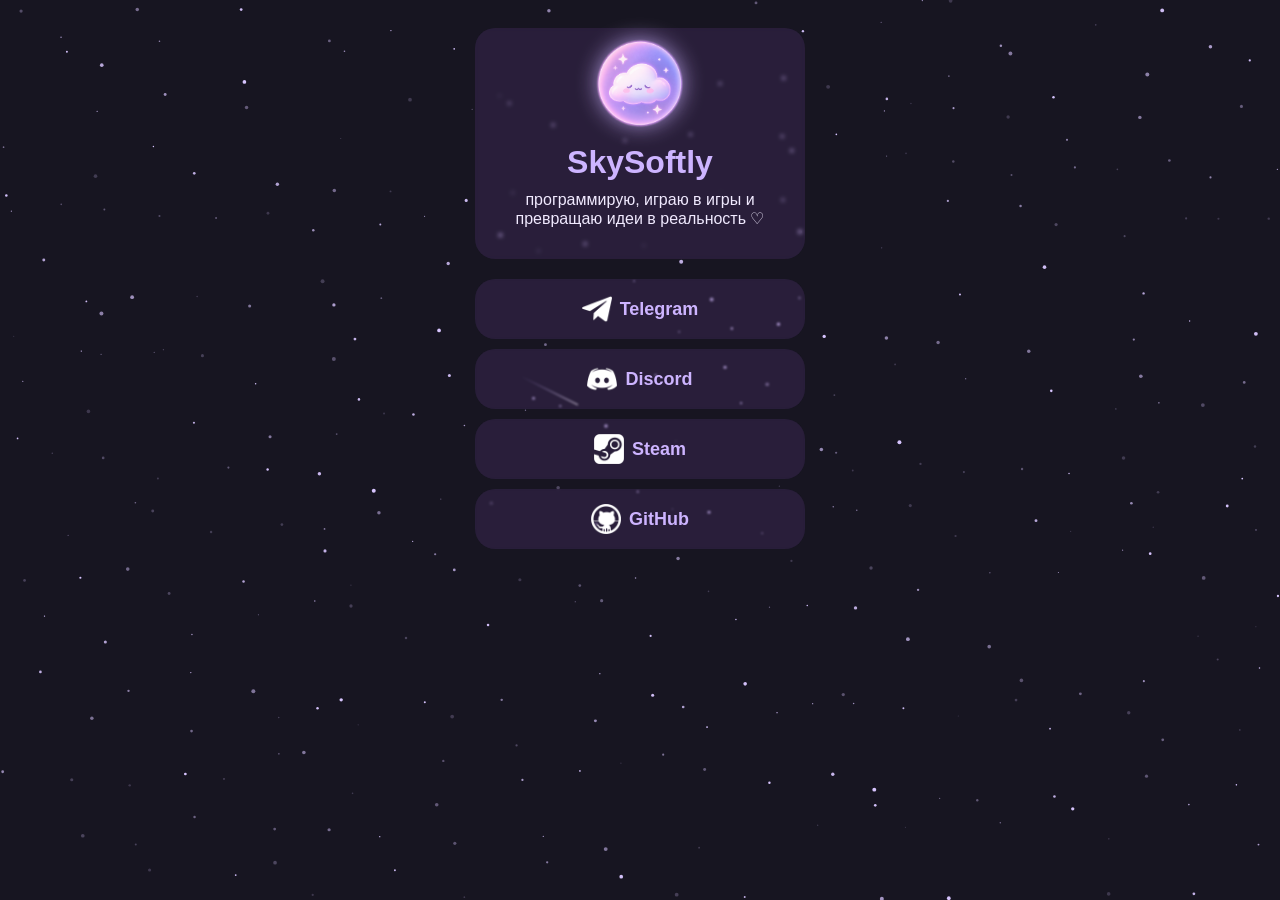
==== index.html @ 2ec5cceb "update" ====
<!DOCTYPE html>
<html>
  <head>
    <meta charset="UTF-8">
    <meta name="viewport" content="width=device-width, initial-scale=1.0">
    <title>SkySofly :3</title>
    <link rel="icon" href="icon.ico">
    <link rel="stylesheet" href="style.css">
  </head>
  <body>
    <canvas id="starfield"></canvas>
    <div class="profile">
      <div class="avatar">
        <img src="avatar.png" class="avatar">
      </div>
      <h1>SkySoftly</h1>
      <p>программирую, играю в игры и превращаю идеи в реальность ♡</p>
    </div>

    <div class="socials">
    <a href="https://t.me/SkySoftly">
        <img src="images/telegram.png" alt="">
        Telegram
    </a>

    <a href="https://discord.com/users/1291455178163097726">
        <img src="images/discord.png" alt="">
        Discord
    </a>

    <a href="https://steamcommunity.com/profiles/76561199555828200/">
        <img src="images/steam.png" alt="">
        Steam
    </a>

    <a href="https://github.com/skysoftly">
        <img src="images/github.png" alt="">
        GitHub
    </a>
</div>

    <script src="script.js"></script>
    <script src="stars.js"></script>
  </body>
</html>
---- style.css ----
body {
    background-color: #171521;
    padding: 20px;
    text-align: center;

    display: flex;
    align-items: center;
    flex-direction: column;

    font-family: 'Nunito', sans-serif;
}





h1 {
    color: #CDB4FF;
    margin-bottom: 5px;
}

p {
    margin-top: 5px;
    color: #f1eaff;
}

a {
    color: #a58cd6;
}

.profile {
    background: rgba(85, 55, 117, 0.3);
    padding: 15px;
    max-width: 300px;
    border-radius: 20px;
    
    display: flex;
    flex-direction:column;
    align-items: center;
    
    backdrop-filter: blur(2px);
}

div.avatar {
    width: 80px;
    height: 80px;
    background: linear-gradient(135deg, #F4B8E8, #bc97ec, #9f91bb);
    border-radius: 50%;
    box-shadow: 0 0 25px #CDB4FF;
    color: #cacaca;
    text-shadow: 4px 4px 10px #8672aa;
    font-size: 50px;

    display: flex;
    justify-content: center;
    align-items: center;
}


img.avatar {
    width: 140%;
    height: 140%;
}


.socials {
    margin-top: 10px;
    display: flex;
    flex-direction: column;
}


.socials a {
    color: #CDB4FF;
    backdrop-filter: blur(1px);
    text-decoration: none;
    font-size: large;
    font-weight: bold;
    background: rgba(85, 55, 117, 0.3);
    padding: 15px;
    width: 300px;
    margin-top: 10px;
    border-radius: 20px;
    
    display: flex;
    align-items: center;
    justify-content: center;
    gap: 8px;
    
  -webkit-tap-highlight-color: transparent;
}

.socials a:hover {
    color: #ddccff;
    background: rgba(74, 44, 107, 0.3);
}


.socials img {
    width: 30px;
    height: 30px;
    object-fit: contain;
}

#starfield {
    position: fixed;
    inset: 0;
    width: 100%;
    height: 100%;
    z-index: -1;
    pointer-events: none;
}
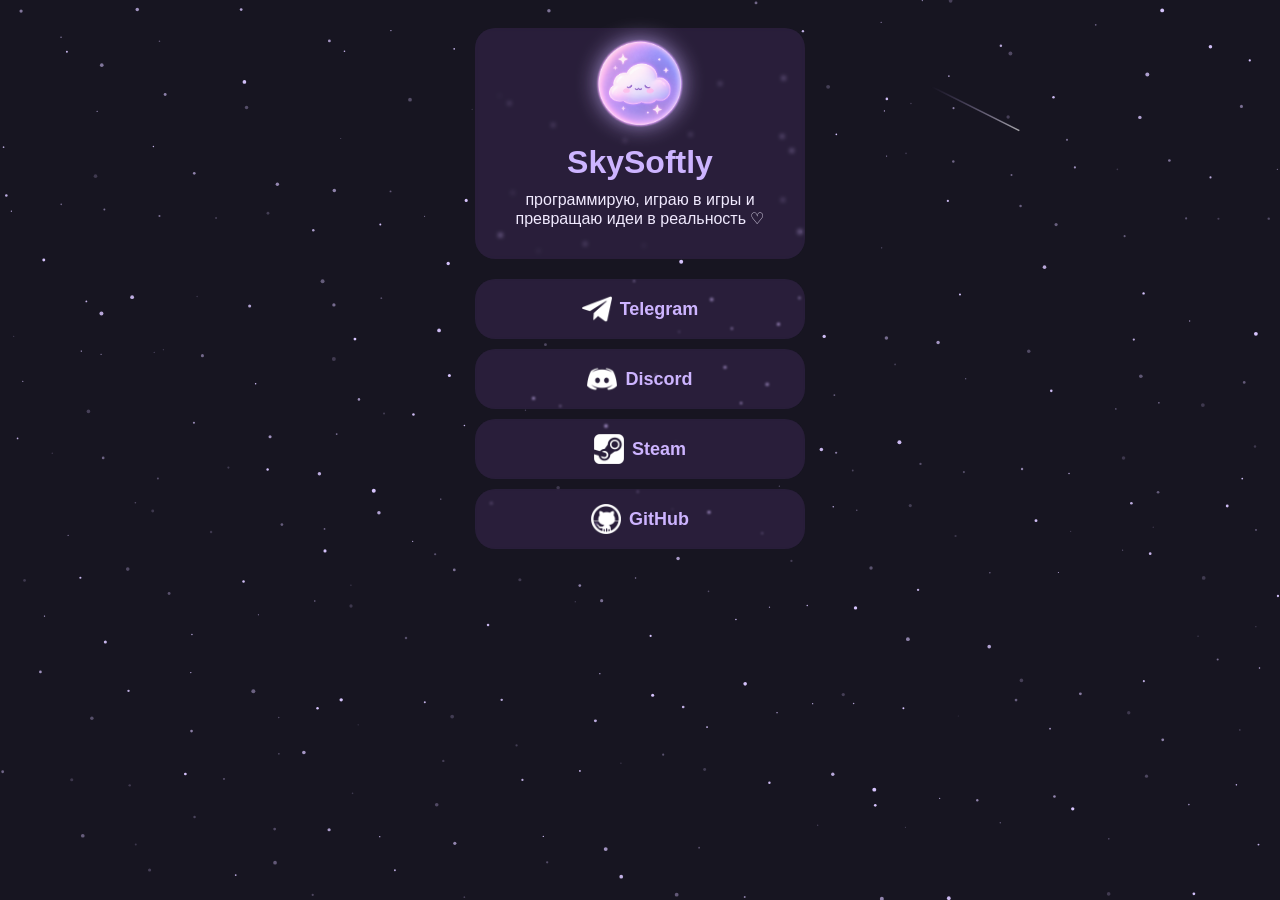
==== commit 93145502: "add lang" ====
--- a/index.html
+++ b/index.html
@@ -1,4 +1,5 @@
 <!DOCTYPE html>
+<html lang="ru">
 <html>
   <head>
     <meta charset="UTF-8">
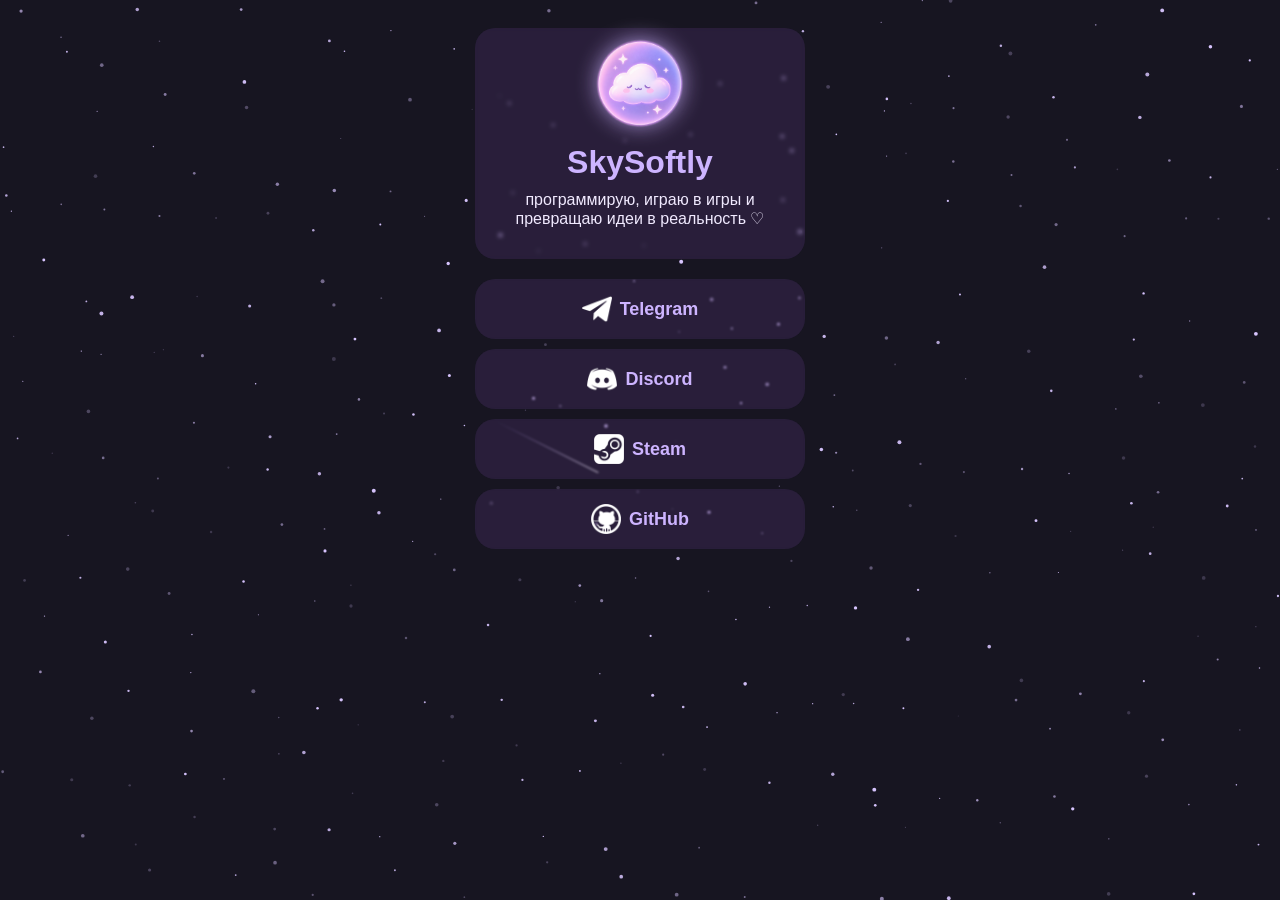
==== commit f6385083: "fix" ====
--- a/index.html
+++ b/index.html
@@ -1,6 +1,5 @@
 <!DOCTYPE html>
 <html lang="ru">
-<html>
   <head>
     <meta charset="UTF-8">
     <meta name="viewport" content="width=device-width, initial-scale=1.0">
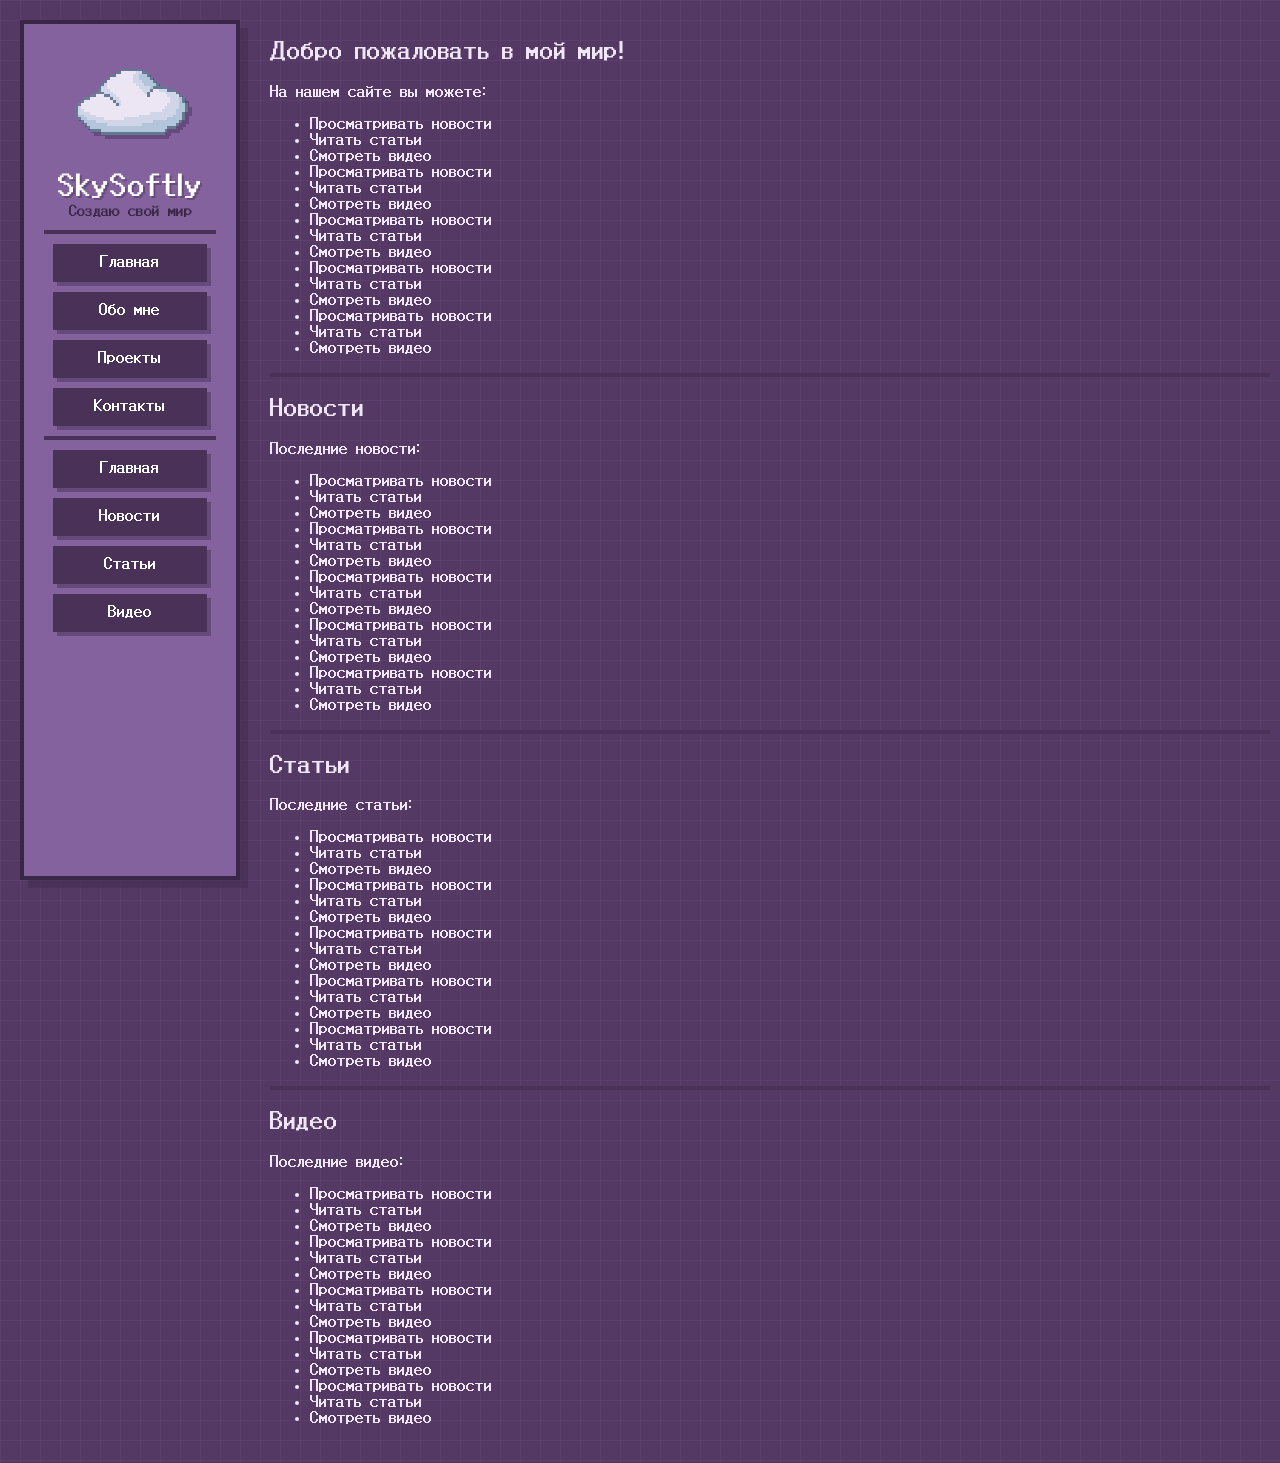
==== commit 4a7e01f2: "update site" ====
--- a/index.html
+++ b/index.html
@@ -1,45 +1,125 @@
 <!DOCTYPE html>
 <html lang="ru">
-  <head>
+<head>
     <meta charset="UTF-8">
     <meta name="viewport" content="width=device-width, initial-scale=1.0">
-    <title>SkySofly :3</title>
-    <link rel="icon" href="icon.ico">
-    <link rel="stylesheet" href="style.css">
-  </head>
-  <body>
-    <canvas id="starfield"></canvas>
-    <div class="profile">
-      <div class="avatar">
-        <img src="avatar.png" class="avatar">
-      </div>
-      <h1>SkySoftly</h1>
-      <p>программирую, играю в игры и превращаю идеи в реальность ♡</p>
+    <link rel="icon" href="site/favicon.png" type="image/x-icon"/>
+    <link rel="stylesheet" href="site/styles.css"/>
+    <title>Skysoftly :3</title>
+</head>
+<body>
+    <div class="menu">
+        <img src="site/logo.png" alt="Logo">
+        <h1>SkySoftly</h1>
+        <p>Создаю свой мир</p>
+        
+        <div class="pixel-divider"></div>
+        <nav>
+            <a href="#" class="active">Главная</a>
+            <a href="#">Обо мне</a>
+            <a href="#">Проекты</a>
+            <a href="#">Контакты</a>
+        </nav>
+        <div class="pixel-divider"></div>
+        <nav>
+            <a href="#main">Главная</a>
+            <a href="#news">Новости</a>
+            <a href="#articles">Статьи</a>
+            <a href="#videos">Видео</a>
+        </nav>
     </div>
 
-    <div class="socials">
-    <a href="https://t.me/SkySoftly">
-        <img src="images/telegram.png" alt="">
-        Telegram
-    </a>
+    <div class="main">
+        <div id="main" class="pixel-card">
+            <h2>Добро пожаловать в мой мир!</h2>
+            <p>На нашем сайте вы можете:</p>
+            <ul>
+                <li>Просматривать новости</li>
+                <li>Читать статьи</li>
+                <li>Смотреть видео</li>
+                <li>Просматривать новости</li>
+                <li>Читать статьи</li>
+                <li>Смотреть видео</li>
+                <li>Просматривать новости</li>
+                <li>Читать статьи</li>
+                <li>Смотреть видео</li>
+                <li>Просматривать новости</li>
+                <li>Читать статьи</li>
+                <li>Смотреть видео</li>
+                <li>Просматривать новости</li>
+                <li>Читать статьи</li>
+                <li>Смотреть видео</li>
+            </ul>
+        </div>
+        <div class="pixel-divider"></div>
+        
+        <div id="news" class="pixel-card">
+            <h2>Новости</h2>
+            <p>Последние новости:</p>
+            <ul>
+                <li>Просматривать новости</li>
+                <li>Читать статьи</li>
+                <li>Смотреть видео</li>
+                <li>Просматривать новости</li>
+                <li>Читать статьи</li>
+                <li>Смотреть видео</li>
+                <li>Просматривать новости</li>
+                <li>Читать статьи</li>
+                <li>Смотреть видео</li>
+                <li>Просматривать новости</li>
+                <li>Читать статьи</li>
+                <li>Смотреть видео</li>
+                <li>Просматривать новости</li>
+                <li>Читать статьи</li>
+                <li>Смотреть видео</li>
+            </ul>
+        </div>
+        <div class="pixel-divider"></div>
 
-    <a href="https://discord.com/users/1291455178163097726">
-        <img src="images/discord.png" alt="">
-        Discord
-    </a>
-
-    <a href="https://steamcommunity.com/profiles/76561199555828200/">
-        <img src="images/steam.png" alt="">
-        Steam
-    </a>
-
-    <a href="https://github.com/skysoftly">
-        <img src="images/github.png" alt="">
-        GitHub
-    </a>
-</div>
-
-    <script src="script.js"></script>
-    <script src="stars.js"></script>
-  </body>
+        <div id="articles" class="pixel-card">
+            <h2>Статьи</h2>
+            <p>Последние статьи:</p>
+            <ul>
+                <li>Просматривать новости</li>
+                <li>Читать статьи</li>
+                <li>Смотреть видео</li>
+                <li>Просматривать новости</li>
+                <li>Читать статьи</li>
+                <li>Смотреть видео</li>
+                <li>Просматривать новости</li>
+                <li>Читать статьи</li>
+                <li>Смотреть видео</li>
+                <li>Просматривать новости</li>
+                <li>Читать статьи</li>
+                <li>Смотреть видео</li>
+                <li>Просматривать новости</li>
+                <li>Читать статьи</li>
+                <li>Смотреть видео</li>
+            </ul>
+        </div>
+        <div class="pixel-divider"></div>
+        
+        <div id="videos" class="pixel-card">
+            <h2>Видео</h2>
+            <p>Последние видео:</p>
+            <ul>
+                <li>Просматривать новости</li>
+                <li>Читать статьи</li>
+                <li>Смотреть видео</li>
+                <li>Просматривать новости</li>
+                <li>Читать статьи</li>
+                <li>Смотреть видео</li>
+                <li>Просматривать новости</li>
+                <li>Читать статьи</li>
+                <li>Смотреть видео</li>
+                <li>Просматривать новости</li>
+                <li>Читать статьи</li>
+                <li>Смотреть видео</li>
+                <li>Просматривать новости</li>
+                <li>Читать статьи</li>
+                <li>Смотреть видео</li>
+            </ul>
+        </div>
+    </div>
+</body>
 </html>
--- a/site/styles.css
+++ b/site/styles.css
@@ -0,0 +1,146 @@
+@font-face {
+  font-family: 'PixelFont';
+  src: url('/site/font/fnt_dotumche.ttf');
+}
+
+html {
+    scroll-behavior: smooth;
+    scroll-padding-top: 20px;
+}
+
+* {
+    box-sizing: border-box;
+}
+body {
+    background-color: #543964;
+    background-image: 
+        linear-gradient(rgba(255, 255, 255, 0.03) 1px, transparent 1px),
+        linear-gradient(90deg, rgba(255, 255, 255, 0.03) 1px, transparent 1px);
+    background-size: 20px 20px;
+
+    display: flex;
+    padding: 0px;
+    margin: 0px;
+    color: #F0E6F6;
+    font-size: 16px;
+    font-family: 'PixelFont', monospace;
+    min-height: 100vh;
+}
+
+h1, h2, h3, h4, h5, h6 {
+    font-weight: normal;
+}
+
+.pixel-divider {
+    height: 4px;
+    background-color: #4a3158;
+    margin: 10px 0px;
+}
+
+div.menu {
+    background-color: #83629e;
+    border: 4px solid #3A2646;
+    text-align: center;
+    width: 220px;
+    flex-shrink: 0;
+    margin: 20px;
+    padding: 20px;
+    position: sticky;
+    top: 20px;
+    height: calc(100vh - 40px);
+    overflow-y: auto;
+    box-shadow: 8px 8px 0px #3a264665;
+
+    &::-webkit-scrollbar {
+        width: 12px;
+    }
+    &::-webkit-scrollbar-thumb {
+        background-color: #3A2646;
+        border: 3px solid transparent; 
+        background-clip: padding-box;   
+    }
+    
+    &::-webkit-scrollbar-thumb:hover {
+        background: #442f50;
+        border: 3px solid transparent; 
+        background-clip: padding-box;   
+    }
+
+    img {
+        width: 80%;
+        margin: -10px auto 0px auto;
+        display: block;
+        image-rendering: pixelated;
+        filter: drop-shadow(4px 4px 0px #3a264665);
+    }
+
+    h1 {
+        font-weight: normal;
+        color: #FFFFFF;
+        text-shadow: 2px 2px 0px #3a264665;
+        font-size: 30px;
+        letter-spacing: 1px;
+        margin: 0px;
+    }
+
+    p {
+        color: #3A2646;
+        display: inline-block;
+        font-size: 15px;
+        margin: 0px;   
+    }
+
+    nav {
+        display: flex;
+        flex-direction: column;
+        margin: auto;
+        width: 90%;
+        gap: 10px;
+        a {
+            text-decoration: none;
+            color: #ffffff;
+            background-color: #4a3158;
+            box-shadow: 4px 4px 0px #3a264665;
+            padding: 8px;
+
+            transition: all 0.1s ease, box-shadow 0.1s ease;
+            border: 3px solid transparent; 
+
+            &:hover {
+                background-color: #6e5185 ;
+                border: 3px solid #4a3158;
+                transform: scale(1.05);
+            }
+            &:active {
+                background-color: #5e4270;
+                transform: scale(0.95);
+            }
+        }
+    }
+}
+
+
+div.main
+{
+    flex: 1;
+    margin: 20px 10px;
+    min-width: 0;
+}
+
+
+
+&::-webkit-scrollbar {
+    width: 12px;
+    background-color: transparent;
+}
+&::-webkit-scrollbar-thumb {
+    background-color: #3A2646;
+    border: 3px solid transparent; 
+    background-clip: padding-box;   
+}
+    
+&::-webkit-scrollbar-thumb:hover {
+    background: #442f50;
+    border: 3px solid transparent; 
+    background-clip: padding-box;   
+}
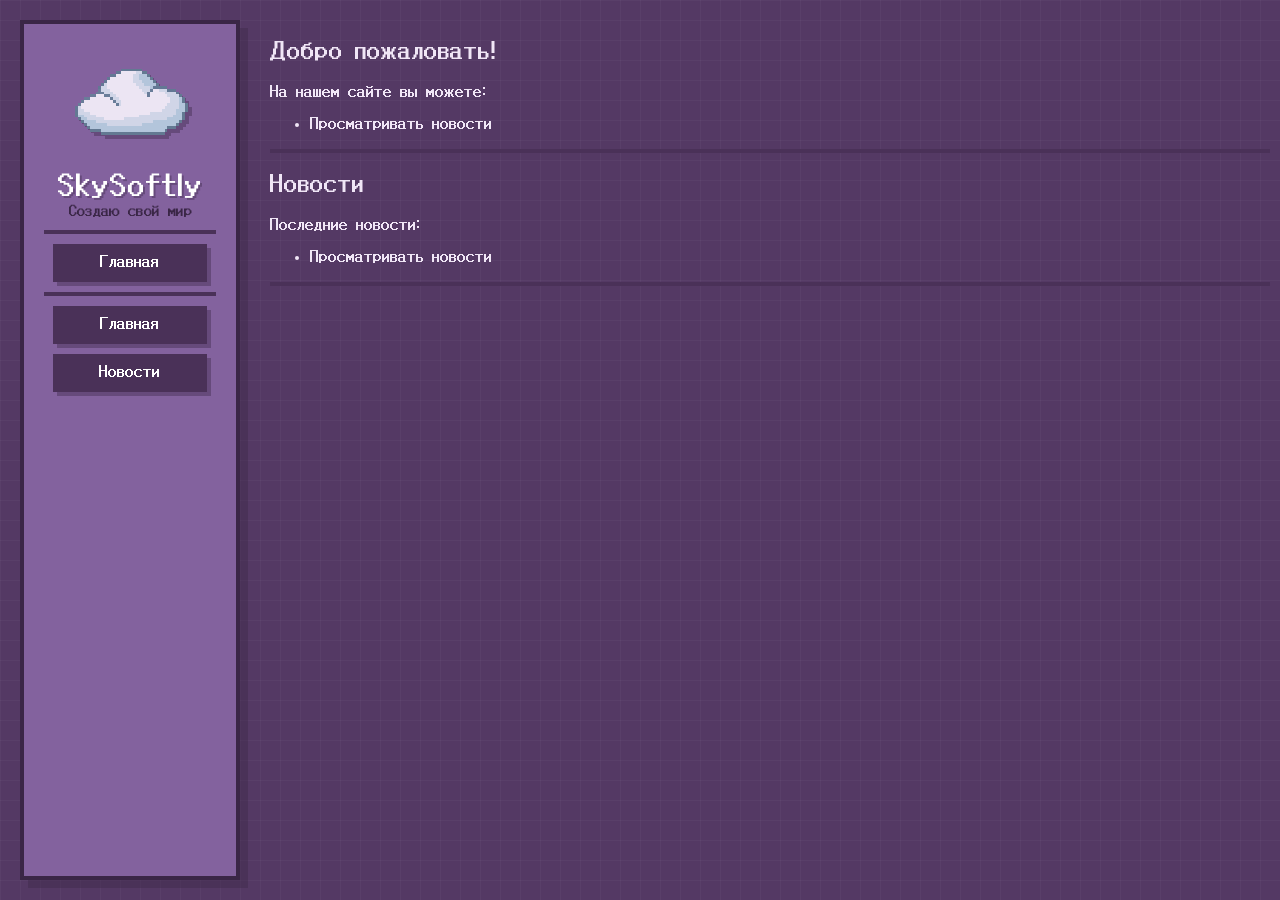
==== commit 31a41649: "add media tel" ====
--- a/index.html
+++ b/index.html
@@ -3,52 +3,39 @@
 <head>
     <meta charset="UTF-8">
     <meta name="viewport" content="width=device-width, initial-scale=1.0">
-    <link rel="icon" href="site/favicon.png" type="image/x-icon"/>
-    <link rel="stylesheet" href="site/styles.css"/>
+    <link rel="icon" href="favicon.png" type="image/x-icon"/>
+    <link rel="stylesheet" href="styles.css"/>
     <title>Skysoftly :3</title>
 </head>
 <body>
     <div class="menu">
-        <img src="site/logo.png" alt="Logo">
+
+        <img src="img/logo.png" alt="Logo">
         <h1>SkySoftly</h1>
         <p>Создаю свой мир</p>
+        
+        <button class="burger" id="burgerBtn">☰</button>
         
         <div class="pixel-divider"></div>
         <nav>
             <a href="#" class="active">Главная</a>
-            <a href="#">Обо мне</a>
+            <!-- <a href="#">Обо мне</a>
             <a href="#">Проекты</a>
-            <a href="#">Контакты</a>
+            <a href="#">Контакты</a> -->
         </nav>
         <div class="pixel-divider"></div>
         <nav>
             <a href="#main">Главная</a>
             <a href="#news">Новости</a>
-            <a href="#articles">Статьи</a>
-            <a href="#videos">Видео</a>
         </nav>
     </div>
 
     <div class="main">
         <div id="main" class="pixel-card">
-            <h2>Добро пожаловать в мой мир!</h2>
+            <h2>Добро пожаловать!</h2>
             <p>На нашем сайте вы можете:</p>
             <ul>
                 <li>Просматривать новости</li>
-                <li>Читать статьи</li>
-                <li>Смотреть видео</li>
-                <li>Просматривать новости</li>
-                <li>Читать статьи</li>
-                <li>Смотреть видео</li>
-                <li>Просматривать новости</li>
-                <li>Читать статьи</li>
-                <li>Смотреть видео</li>
-                <li>Просматривать новости</li>
-                <li>Читать статьи</li>
-                <li>Смотреть видео</li>
-                <li>Просматривать новости</li>
-                <li>Читать статьи</li>
-                <li>Смотреть видео</li>
             </ul>
         </div>
         <div class="pixel-divider"></div>
@@ -58,68 +45,22 @@
             <p>Последние новости:</p>
             <ul>
                 <li>Просматривать новости</li>
-                <li>Читать статьи</li>
-                <li>Смотреть видео</li>
-                <li>Просматривать новости</li>
-                <li>Читать статьи</li>
-                <li>Смотреть видео</li>
-                <li>Просматривать новости</li>
-                <li>Читать статьи</li>
-                <li>Смотреть видео</li>
-                <li>Просматривать новости</li>
-                <li>Читать статьи</li>
-                <li>Смотреть видео</li>
-                <li>Просматривать новости</li>
-                <li>Читать статьи</li>
-                <li>Смотреть видео</li>
             </ul>
         </div>
         <div class="pixel-divider"></div>
+    </div>
 
-        <div id="articles" class="pixel-card">
-            <h2>Статьи</h2>
-            <p>Последние статьи:</p>
-            <ul>
-                <li>Просматривать новости</li>
-                <li>Читать статьи</li>
-                <li>Смотреть видео</li>
-                <li>Просматривать новости</li>
-                <li>Читать статьи</li>
-                <li>Смотреть видео</li>
-                <li>Просматривать новости</li>
-                <li>Читать статьи</li>
-                <li>Смотреть видео</li>
-                <li>Просматривать новости</li>
-                <li>Читать статьи</li>
-                <li>Смотреть видео</li>
-                <li>Просматривать новости</li>
-                <li>Читать статьи</li>
-                <li>Смотреть видео</li>
-            </ul>
-        </div>
-        <div class="pixel-divider"></div>
-        
-        <div id="videos" class="pixel-card">
-            <h2>Видео</h2>
-            <p>Последние видео:</p>
-            <ul>
-                <li>Просматривать новости</li>
-                <li>Читать статьи</li>
-                <li>Смотреть видео</li>
-                <li>Просматривать новости</li>
-                <li>Читать статьи</li>
-                <li>Смотреть видео</li>
-                <li>Просматривать новости</li>
-                <li>Читать статьи</li>
-                <li>Смотреть видео</li>
-                <li>Просматривать новости</li>
-                <li>Читать статьи</li>
-                <li>Смотреть видео</li>
-                <li>Просматривать новости</li>
-                <li>Читать статьи</li>
-                <li>Смотреть видео</li>
-            </ul>
-        </div>
-    </div>
+    
+    <script>
+        // Скрипт для бургера (работает только на телефоне)
+        const burgerBtn = document.getElementById('burgerBtn');
+        const menu = document.querySelector('.menu');
+
+        if (burgerBtn) {
+            burgerBtn.addEventListener('click', () => {
+                menu.classList.toggle('open');
+            });
+        }
+    </script>
 </body>
 </html>
--- a/styles.css
+++ b/styles.css
@@ -0,0 +1,258 @@
+@font-face {
+  font-family: 'PixelFont';
+  src: url('/font/fnt_dotumche.ttf');
+}
+
+html {
+    scroll-behavior: smooth;
+    scroll-padding-top: 20px;
+}
+
+a {
+  -webkit-tap-highlight-color: transparent;
+}
+
+button
+{
+  -webkit-tap-highlight-color: transparent;
+}
+
+* {
+    box-sizing: border-box;
+}
+body {
+    background-color: #543964;
+    background-image: 
+        linear-gradient(rgba(255, 255, 255, 0.03) 1px, transparent 1px),
+        linear-gradient(90deg, rgba(255, 255, 255, 0.03) 1px, transparent 1px);
+    background-size: 20px 20px;
+
+    display: flex;
+    padding: 0px;
+    margin: 0px;
+    color: #F0E6F6;
+    font-size: 16px;
+    font-family: 'PixelFont', monospace;
+    min-height: 100vh;
+}
+
+h1, h2, h3, h4, h5, h6 {
+    font-weight: normal;
+}
+
+.pixel-divider {
+    height: 4px;
+    background-color: #4a3158;
+    margin: 10px 0px;
+}
+
+div.menu {
+    background-color: #83629e;
+    border: 4px solid #3A2646;
+    text-align: center;
+    width: 220px;
+    flex-shrink: 0;
+    margin: 20px;
+    padding: 20px;
+    position: sticky;
+    top: 20px;
+    height: calc(100vh - 40px);
+    overflow-y: auto;
+    box-shadow: 8px 8px 0px #3a264665;
+
+    &::-webkit-scrollbar {
+        width: 12px;
+    }
+    &::-webkit-scrollbar-thumb {
+        background-color: #3A2646;
+        border: 3px solid transparent; 
+        background-clip: padding-box;   
+    }
+    
+    &::-webkit-scrollbar-thumb:hover {
+        background: #442f50;
+        border: 3px solid transparent; 
+        background-clip: padding-box;   
+    }
+
+    img {
+        width: 80%;
+        margin: -10px auto 0px auto;
+        display: block;
+        image-rendering: pixelated;
+        filter: drop-shadow(4px 4px 0px #3a264665);
+    }
+
+    h1 {
+        font-weight: normal;
+        color: #FFFFFF;
+        text-shadow: 2px 2px 0px #3a264665;
+        font-size: 30px;
+        letter-spacing: 1px;
+        margin: 0px;
+    }
+
+    p {
+        color: #3A2646;
+        display: inline-block;
+        font-size: 15px;
+        margin: 0px;   
+    }
+
+    nav {
+        display: flex;
+        flex-direction: column;
+        margin: auto;
+        width: 90%;
+        gap: 10px;
+        a {
+            text-decoration: none;
+            color: #ffffff;
+            background-color: #4a3158;
+            box-shadow: 4px 4px 0px #3a264665;
+            padding: 8px;
+
+            transition: all 0.1s ease, box-shadow 0.1s ease;
+            border: 3px solid transparent; 
+
+            &:hover {
+                background-color: #6e5185 ;
+                border: 3px solid #4a3158;
+                transform: scale(1.05);
+            }
+            &:active {
+                background-color: #5e4270;
+                transform: scale(0.95);
+            }
+        }
+    }
+}
+
+
+div.main
+{
+    flex: 1;
+    margin: 20px 10px;
+    min-width: 0;
+}
+
+
+
+::-webkit-scrollbar {
+    width: 12px;
+    background-color: transparent;
+}
+::-webkit-scrollbar-thumb {
+    background-color: #3A2646;
+    border: 3px solid transparent; 
+    background-clip: padding-box;   
+}
+    
+::-webkit-scrollbar-thumb:hover {
+    background: #442f50;
+    border: 3px solid transparent; 
+    background-clip: padding-box;   
+}
+
+
+
+.burger {
+    display: none;
+}
+
+@media (max-width: 768px) {
+    
+    /* 1. Трансформируем существующее меню в верхнюю шапку */
+    div.menu {
+        position: fixed;       /* Прилипает сверху */
+        top: 0;
+        left: 0;
+        width: 100%;           /* На всю ширину */
+        height: auto;
+        margin: 0;
+        padding: 10px 15px;
+        flex-direction: row;   /* Элементы в строку */
+        align-items: center;
+        justify-content: space-between;
+        z-index: 1000;
+        border-width: 0 0 4px 0; /* Убираем рамки по бокам */
+        box-shadow: 0 4px 0px #3a264665;
+        overflow: visible;     /* Отключаем скролл внутри */
+        display: flex;
+        flex-wrap: wrap;       /* Позволяем перенос элементов */
+    }
+
+    /* Логотип и ник в одну строку */
+    div.menu img {
+        width: 40px;
+        margin: 0;
+    }
+    
+    div.menu h1 {
+        font-size: 20px;
+        margin: 0 0 0 10px;
+        flex-grow: 1; /* Занимает место между лого и бургером */
+        text-align: left;
+    }
+
+    /* Показываем бургер */
+    .burger {
+        display: block;
+        background: none;
+        border: none;
+        color: #4a3158;
+        font-size: 30px;
+        cursor: pointer;
+        padding: 0;
+        margin-left: auto;
+        transition: all 0.1s ease, box-shadow 0.1s ease;
+
+        &:active {
+            color: #2c1c35;
+            transform: scale(1.05);
+        }
+    }
+
+    /* Прячем всё лишнее по умолчанию (статус, разделители, навигацию) */
+    div.menu > p,
+    div.menu > .pixel-divider,
+    div.menu > nav {
+        display: none;
+    }
+
+    /* Когда меню открыто — показываем навигацию */
+    div.menu.open > p,
+    div.menu.open > .pixel-divider,
+    div.menu.open > nav {
+        display: flex; /* Или block, в зависимости от элемента */
+        flex-direction: column;
+        width: 100%;
+        margin-top: 10px;
+        gap: 5px;
+        order: 10; /* Переносим вниз под шапку */
+    }
+    
+    /* Статус "Создаю свой мир" можно скрыть даже в открытом состоянии */
+    div.menu.open > p {
+        display: none; 
+    }
+
+    /* Разделители в открытом меню */
+    div.menu.open > .pixel-divider {
+        display: block;
+    }
+
+    /* Кнопки навигации */
+    div.menu.open > nav a {
+        width: 100%;
+        text-align: center;
+        margin-bottom: 5px;
+    }
+
+    /* 2. Контент */
+    div.main {
+        margin: 10px;
+        margin-top: 70px; /* Отступ под фиксированную шапку */
+        width: calc(100% - 20px);
+    }
+}
